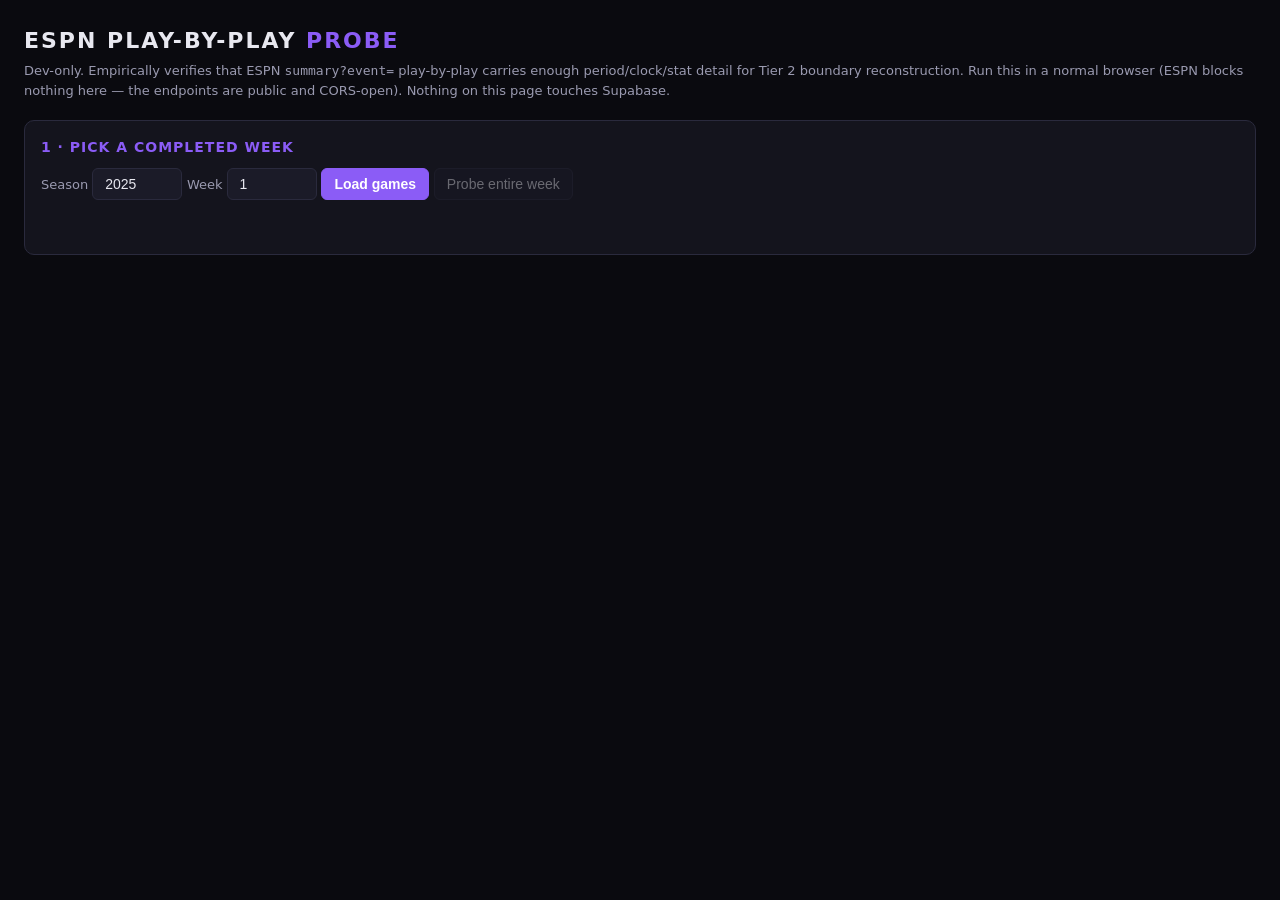
==== probe.html @ 31b70bb5 "ESPN play-by-play probe: verify Tier 2 boundary reconstruction feasibility - pbp.js: reconstruction " ====
<!DOCTYPE html>
<html lang="en">
<head>
<meta charset="utf-8">
<meta name="viewport" content="width=device-width, initial-scale=1">
<title>GGM — ESPN Play-by-Play Probe (dev only)</title>
<style>
  :root {
    --bg: #0a0a0f; --panel: #14141d; --panel2: #1b1b28; --line: #2a2a3d;
    --text: #e8e8f0; --dim: #9a9ab0; --accent: #8b5cf6; --good: #22c55e;
    --warn: #f59e0b; --bad: #ef4444; --mono: ui-monospace, 'Cascadia Code', Menlo, monospace;
  }
  * { box-sizing: border-box; margin: 0; }
  body { background: var(--bg); color: var(--text); font: 15px/1.5 system-ui, sans-serif; padding: 24px; }
  h1 { font-size: 22px; letter-spacing: 2px; }
  h1 span { color: var(--accent); }
  .sub { color: var(--dim); margin: 4px 0 20px; font-size: 13px; }
  .card { background: var(--panel); border: 1px solid var(--line); border-radius: 10px; padding: 16px; margin-bottom: 16px; }
  .card h2 { font-size: 14px; text-transform: uppercase; letter-spacing: 1px; color: var(--accent); margin-bottom: 10px; }
  label { color: var(--dim); font-size: 13px; margin-right: 4px; }
  input, button, select { background: var(--panel2); color: var(--text); border: 1px solid var(--line); border-radius: 6px; padding: 7px 12px; font-size: 14px; }
  input { width: 90px; }
  button { cursor: pointer; }
  button:hover { border-color: var(--accent); }
  button.primary { background: var(--accent); border-color: var(--accent); color: #fff; font-weight: 600; }
  button:disabled { opacity: .4; cursor: default; }
  .games { display: flex; flex-wrap: wrap; gap: 8px; }
  .games button { font-size: 13px; }
  table { border-collapse: collapse; width: 100%; font-size: 13px; margin-top: 8px; }
  th, td { text-align: left; padding: 5px 10px; border-bottom: 1px solid var(--line); white-space: nowrap; }
  th { color: var(--dim); font-weight: 600; font-size: 11px; text-transform: uppercase; letter-spacing: .5px; }
  td.num, th.num { text-align: right; font-family: var(--mono); }
  .scroll { overflow-x: auto; }
  .ok { color: var(--good); font-weight: 600; }
  .warn { color: var(--warn); font-weight: 600; }
  .bad { color: var(--bad); font-weight: 600; }
  .verdict { border-radius: 10px; padding: 14px 18px; font-size: 16px; font-weight: 700; margin-bottom: 16px; }
  .verdict.pass { background: rgba(34,197,94,.12); border: 1px solid var(--good); color: var(--good); }
  .verdict.fail { background: rgba(239,68,68,.12); border: 1px solid var(--bad); color: var(--bad); }
  .verdict small { display: block; font-weight: 400; font-size: 13px; color: var(--text); margin-top: 4px; }
  .kv { display: flex; flex-wrap: wrap; gap: 6px 26px; font-size: 13px; }
  .kv b { font-family: var(--mono); font-weight: 600; }
  .kv span { color: var(--dim); }
  .sample { font-family: var(--mono); font-size: 12px; color: var(--dim); margin-top: 8px; word-break: break-word; white-space: normal; }
  #status { color: var(--dim); font-size: 13px; margin-top: 8px; min-height: 18px; }
  .muted { color: var(--dim); }
</style>
</head>
<body>
<h1>ESPN PLAY-BY-PLAY <span>PROBE</span></h1>
<p class="sub">Dev-only. Empirically verifies that ESPN <code>summary?event=</code> play-by-play carries enough
period/clock/stat detail for Tier&nbsp;2 boundary reconstruction. Run this in a normal browser
(ESPN blocks nothing here — the endpoints are public and CORS-open). Nothing on this page touches Supabase.</p>

<div class="card">
  <h2>1 · Pick a completed week</h2>
  <label>Season</label><input id="year" type="number" value="2025">
  <label>Week</label><input id="week" type="number" value="1" min="1" max="18">
  <button class="primary" onclick="loadWeek()">Load games</button>
  <button id="btn-week" onclick="probeWeek()" disabled>Probe entire week</button>
  <div id="status"></div>
  <div class="games" id="games" style="margin-top:12px"></div>
</div>

<div id="report"></div>

<script src="pbp.js"></script>
<script>
'use strict';
const API = 'https://site.api.espn.com/apis/site/v2/sports/football/nfl';
const $ = (id) => document.getElementById(id);
const esc = (s) => String(s ?? '').replace(/[&<>"]/g, (c) => ({'&':'&amp;','<':'&lt;','>':'&gt;','"':'&quot;'}[c]));
let weekEvents = [];

// Standard scoring — mirrors DEFAULT_SCORING in app.js (full PPR).
function fantasyPts(st) {
  return Math.round((
    (st.passYds || 0) / 25 + (st.passTD || 0) * 4 - (st.passInt || 0) * 2
    + (st.rushYds || 0) / 10 + (st.rushTD || 0) * 6
    + (st.rec || 0) + (st.recYds || 0) / 10 + (st.recTD || 0) * 6
    - (st.fumLost || 0) * 2
    + (st.fgMade || 0) * 3 + (st.fgBonus || 0) + (st.xpMade || 0)) * 100) / 100;
}

async function fetchJson(url) {
  const r = await fetch(url);
  if (!r.ok) throw new Error(`HTTP ${r.status} on ${url}`);
  return r.json();
}

async function loadWeek() {
  $('status').textContent = 'Fetching scoreboard…';
  $('games').innerHTML = '';
  $('report').innerHTML = '';
  try {
    const y = $('year').value, w = $('week').value;
    const sb = await fetchJson(`${API}/scoreboard?dates=${y}&seasontype=2&week=${w}`);
    weekEvents = (sb.events || []).map((ev) => {
      const comp = ev.competitions?.[0] || {};
      const home = comp.competitors?.find((c) => c.homeAway === 'home');
      const away = comp.competitors?.find((c) => c.homeAway === 'away');
      return {
        id: ev.id,
        name: `${away?.team?.abbreviation} @ ${home?.team?.abbreviation}`,
        final: ev.status?.type?.state === 'post',
        homeAbbr: home?.team?.abbreviation, awayAbbr: away?.team?.abbreviation,
      };
    });
    const finals = weekEvents.filter((e) => e.final);
    $('status').textContent = `${weekEvents.length} games, ${finals.length} final. Pick one, or probe the whole week.`;
    $('btn-week').disabled = finals.length === 0;
    $('games').innerHTML = weekEvents.map((e) =>
      `<button onclick="probeGame('${e.id}')" ${e.final ? '' : 'disabled title="not final"'}>${esc(e.name)}</button>`
    ).join('');
  } catch (err) {
    $('status').innerHTML = `<span class="bad">Failed: ${esc(err.message)}</span>`;
  }
}

// ---- box-score truth: same categories parseSummary() reads ----
function boxLines(summary) {
  const lines = {}; // id -> {name, team, st}
  const teamKicker = {};
  const num = (v) => { const n = parseFloat(v); return Number.isFinite(n) ? n : 0; };
  for (const tb of summary.boxscore?.players || []) {
    const abbr = tb.team?.abbreviation;
    for (const cat of tb.statistics || []) {
      const idx = {};
      (cat.labels || []).forEach((l, i) => { idx[l] = i; });
      for (const a of cat.athletes || []) {
        if (!a.athlete) continue;
        const id = String(a.athlete.id);
        const s = a.stats || [];
        const get = (l) => num(s[idx[l]]);
        const line = (lines[id] ||= { name: a.athlete.displayName, team: abbr, st: PBP.zero() });
        switch (cat.name) {
          case 'passing': {
            const [c, at] = (s[idx['C/ATT']] || '0/0').split('/').map(Number);
            Object.assign(line.st, { passComp: c || 0, passAtt: at || 0, passYds: get('YDS'), passTD: get('TD'), passInt: get('INT') });
            break;
          }
          case 'rushing': Object.assign(line.st, { rushAtt: get('CAR'), rushYds: get('YDS'), rushTD: get('TD') }); break;
          case 'receiving': Object.assign(line.st, { rec: get('REC'), recYds: get('YDS'), recTD: get('TD') }); break;
          case 'fumbles': line.st.fumLost = get('LOST'); break;
          case 'kicking': {
            const [fm, fa] = (s[idx['FG']] || '0/0').split('/').map(Number);
            const [xm, xa] = (s[idx['XP']] || '0/0').split('/').map(Number);
            Object.assign(line.st, { fgMade: fm || 0, fgAtt: fa || 0, xpMade: xm || 0, xpAtt: xa || 0 });
            if ((fa || xa) && !teamKicker[abbr]) teamKicker[abbr] = id;
            break;
          }
        }
      }
    }
  }
  // FG distance bonuses from scoringPlays (standard units: +1 per 40–49, +2 per 50+)
  for (const sp of summary.scoringPlays || []) {
    const text = sp.text || '';
    if (!/field goal/i.test(text)) continue;
    const m = text.match(/(\d+)\s*[Yy]a?r?d/);
    const yds = m ? parseInt(m[1], 10) : 0;
    const kid = teamKicker[sp.team?.abbreviation];
    if (kid && lines[kid] && yds >= 40) lines[kid].st.fgBonus += yds >= 50 ? 2 : 1;
  }
  return lines;
}

// ---- linescore validation: scoring-play clocks vs official quarter scores ----
function linescoreCheck(summary) {
  const comp = summary.header?.competitions?.[0];
  if (!comp) return null;
  const home = comp.competitors?.find((c) => c.homeAway === 'home');
  const away = comp.competitors?.find((c) => c.homeAway === 'away');
  if (!home?.linescores?.length) return null;
  const cum = (ls, q) => ls.slice(0, q).reduce((a, x) => a + (Number(x.displayValue ?? x.value) || 0), 0);
  const sps = (summary.scoringPlays || [])
    .map((sp) => ({ el: PBP.playElapsedSec(sp), home: sp.homeScore, away: sp.awayScore }))
    .filter((x) => x.el != null)
    .sort((a, b) => a.el - b.el);
  const rows = [];
  let allOk = true;
  const qs = Math.max(home.linescores.length, 4);
  for (let q = 1; q <= qs; q++) {
    const boundary = q <= 4 ? q * 900 : 3600 + (q - 4) * 600;
    let h = 0, a = 0;
    for (const sp of sps) if (sp.el <= boundary) { h = sp.home; a = sp.away; }
    const oh = cum(home.linescores, q), oa = cum(away.linescores, q);
    const ok = h === oh && a === oa;
    allOk = allOk && ok;
    rows.push({ q, recon: `${a}–${h}`, official: `${oa}–${oh}`, ok });
  }
  return { rows, allOk, clockedSp: sps.length, totalSp: (summary.scoringPlays || []).length };
}

// ---- full analysis of one game ----
function analyzeGame(summary, evMeta) {
  const diag = PBP.diagnostics(summary);
  const box = boxLines(summary);
  const reconFull = PBP.reconstructAt(summary, 99);
  const players = Object.keys(box).map((id) => {
    const bp = fantasyPts(box[id].st);
    const rp = fantasyPts(reconFull[id] || PBP.zero());
    return { id, name: box[id].name, team: box[id].team, boxPts: bp, reconPts: rp, drift: Math.abs(rp - bp) };
  }).filter((p) => p.boxPts !== 0 || p.reconPts !== 0)
    .sort((a, b) => b.boxPts - a.boxPts);
  const drifts = players.map((p) => p.drift).sort((a, b) => a - b);
  const median = drifts.length ? drifts[Math.floor(drifts.length / 2)] : 0;
  const max = drifts.length ? drifts[drifts.length - 1] : 0;
  // aggregate category totals (diagnoses parser gaps)
  const totals = { box: PBP.zero(), recon: PBP.zero() };
  for (const id of Object.keys(box)) {
    for (const k of Object.keys(totals.box)) {
      totals.box[k] += box[id].st[k] || 0;
      totals.recon[k] += (reconFull[id] || {})[k] || 0;
    }
  }
  const ls = linescoreCheck(summary);
  // boundary demo for top players
  const B = [0.25, 5 / 12, 0.5, 0.75, 1.0];
  const cuts = B.map((b) => PBP.reconstructAt(summary, b));
  const demo = players.slice(0, 6).map((p) => ({
    name: p.name,
    at: B.map((b, i) => fantasyPts(cuts[i][p.id] || PBP.zero())),
    full: p.reconPts,
  }));
  const pass = diag.clockedPct >= 98 && median <= 1.5 && (!ls || ls.allOk);
  return { diag, players, median, max, totals, ls, demo, pass, evMeta };
}

async function probeGame(eventId) {
  const ev = weekEvents.find((e) => e.id === eventId);
  $('status').textContent = `Fetching summary for ${ev?.name}…`;
  try {
    const summary = await fetchJson(`${API}/summary?event=${eventId}`);
    const a = analyzeGame(summary, ev);
    $('status').textContent = '';
    $('report').innerHTML = renderGameReport(a);
  } catch (err) {
    $('status').innerHTML = `<span class="bad">Failed: ${esc(err.message)}</span>`;
  }
}

function renderGameReport(a) {
  const d = a.diag;
  const cls = (ok) => ok ? 'ok' : 'bad';
  const sample = d.samplePlay
    ? `Q${d.samplePlay.period?.number} ${d.samplePlay.clock?.displayValue} — ${esc(d.samplePlay.text)}` : '(none)';
  const catRows = ['passYds', 'passTD', 'passInt', 'rushYds', 'rushTD', 'rec', 'recYds', 'recTD', 'fumLost', 'fgMade', 'fgBonus', 'xpMade']
    .map((k) => {
      const b = a.totals.box[k], r = a.totals.recon[k];
      return `<tr><td>${k}</td><td class="num">${b}</td><td class="num">${r}</td>
        <td class="num ${cls(Math.abs(b - r) <= Math.max(2, b * 0.03))}">${r - b >= 0 ? '+' : ''}${Math.round((r - b) * 10) / 10}</td></tr>`;
    }).join('');
  const playerRows = a.players.slice(0, 16).map((p) =>
    `<tr><td>${esc(p.name)}</td><td class="muted">${esc(p.team)}</td>
     <td class="num">${p.boxPts.toFixed(1)}</td><td class="num">${p.reconPts.toFixed(1)}</td>
     <td class="num ${p.drift <= 1.5 ? 'ok' : p.drift <= 3 ? 'warn' : 'bad'}">${p.drift.toFixed(1)}</td></tr>`).join('');
  const demoRows = a.demo.map((p) =>
    `<tr><td>${esc(p.name)}</td>${p.at.map((v) => `<td class="num">${v.toFixed(1)}</td>`).join('')}
     <td class="num">${p.full.toFixed(1)}</td></tr>`).join('');
  const lsBlock = a.ls ? `
    <div class="card"><h2>Clock sanity — scoring plays vs official linescores</h2>
      <div class="kv"><div><span>scoring plays with clock</span> <b>${a.ls.clockedSp}/${a.ls.totalSp}</b></div>
      <div><span>quarters match</span> <b class="${cls(a.ls.allOk)}">${a.ls.allOk ? 'ALL MATCH' : 'MISMATCH'}</b></div></div>
      <table><tr><th>End of</th><th>Reconstructed (A–H)</th><th>Official (A–H)</th><th></th></tr>
      ${a.ls.rows.map((r) => `<tr><td>Q${r.q}</td><td class="num">${r.recon}</td><td class="num">${r.official}</td>
        <td class="${cls(r.ok)}">${r.ok ? '✓' : '✗'}</td></tr>`).join('')}</table></div>` : '';
  return `
  <div class="verdict ${a.pass ? 'pass' : 'fail'}">${a.pass ? 'PASS' : 'FAIL'} — ${esc(a.evMeta?.name || '')}
    <small>clocked plays ${d.clockedPct}% (need ≥98) · median player drift ${a.median.toFixed(1)} pts (need ≤1.5) · max drift ${a.max.toFixed(1)} pts${a.ls ? ` · linescores ${a.ls.allOk ? 'match' : 'MISMATCH'}` : ''}</small>
  </div>
  <div class="card"><h2>Play-by-play diagnostics</h2>
    <div class="kv">
      <div><span>total plays</span> <b>${d.totalPlays}</b></div>
      <div><span>with period+clock</span> <b class="${cls(d.clockedPct >= 98)}">${d.clockedPlays} (${d.clockedPct}%)</b></div>
      <div><span>periods seen</span> <b>${d.periods.join(', ')}</b></div>
    </div>
    <div class="sample">sample: ${sample}</div>
  </div>
  ${lsBlock}
  <div class="card"><h2>Reconstructed full game vs official box score (standard scoring)</h2>
    <div class="scroll"><table>
      <tr><th>Player</th><th>Team</th><th class="num">Box pts</th><th class="num">Recon pts</th><th class="num">Drift</th></tr>
      ${playerRows}</table></div>
  </div>
  <div class="card"><h2>Category totals (whole game, both teams)</h2>
    <div class="scroll"><table><tr><th>Stat</th><th class="num">Box</th><th class="num">Recon</th><th class="num">Δ</th></tr>${catRows}</table></div>
  </div>
  <div class="card"><h2>Boundary demo — cumulative reconstructed points</h2>
    <p class="muted" style="font-size:13px">This is the Tier-2 operation the boundary model needs: points from plays snapped before X% of the scheduled 60 minutes. 41.7% = Thursday halftime example.</p>
    <div class="scroll"><table>
      <tr><th>Player</th><th class="num">25%</th><th class="num">41.7%</th><th class="num">50%</th><th class="num">75%</th><th class="num">100%</th><th class="num">Full (+OT)</th></tr>
      ${demoRows}</table></div>
  </div>`;
}

// ---- probe every final game in the loaded week ----
async function probeWeek() {
  const finals = weekEvents.filter((e) => e.final);
  $('btn-week').disabled = true;
  $('report').innerHTML = '';
  const results = [];
  const allDrifts = [];
  for (let i = 0; i < finals.length; i++) {
    $('status').textContent = `Probing ${finals[i].name} (${i + 1}/${finals.length})…`;
    try {
      const summary = await fetchJson(`${API}/summary?event=${finals[i].id}`);
      const a = analyzeGame(summary, finals[i]);
      results.push(a);
      allDrifts.push(...a.players.map((p) => p.drift));
    } catch (err) {
      results.push({ evMeta: finals[i], error: err.message });
    }
    await new Promise((res) => setTimeout(res, 350)); // be polite to ESPN
  }
  $('btn-week').disabled = false;
  $('status').textContent = '';
  allDrifts.sort((a, b) => a - b);
  const median = allDrifts.length ? allDrifts[Math.floor(allDrifts.length / 2)] : 0;
  const p90 = allDrifts.length ? allDrifts[Math.floor(allDrifts.length * 0.9)] : 0;
  const max = allDrifts.length ? allDrifts[allDrifts.length - 1] : 0;
  const errored = results.filter((r) => r.error);
  const passed = results.filter((r) => !r.error && r.pass);
  const overall = !errored.length && passed.length === results.length && median <= 1.5;
  const rows = results.map((r) => r.error
    ? `<tr><td>${esc(r.evMeta.name)}</td><td colspan="4" class="bad">${esc(r.error)}</td></tr>`
    : `<tr><td>${esc(r.evMeta.name)}</td><td class="num">${r.diag.clockedPct}%</td>
       <td class="num">${r.median.toFixed(1)}</td><td class="num">${r.max.toFixed(1)}</td>
       <td class="${r.pass ? 'ok' : 'bad'}">${r.pass ? 'PASS' : 'FAIL'}</td></tr>`).join('');
  $('report').innerHTML = `
    <div class="verdict ${overall ? 'pass' : 'fail'}">${overall ? 'WEEK PASS' : 'WEEK FAIL'} — ${passed.length}/${results.length} games pass
      <small>${allDrifts.length} scored player-lines · median drift ${median.toFixed(1)} pts · p90 ${p90.toFixed(1)} pts · max ${max.toFixed(1)} pts${errored.length ? ` · ${errored.length} fetch errors` : ''}</small>
    </div>
    <div class="card"><h2>Per-game results (click a game above for its full report)</h2>
      <div class="scroll"><table>
        <tr><th>Game</th><th class="num">Clocked</th><th class="num">Median drift</th><th class="num">Max drift</th><th>Verdict</th></tr>
        ${rows}</table></div>
    </div>`;
}
</script>
</body>
</html>
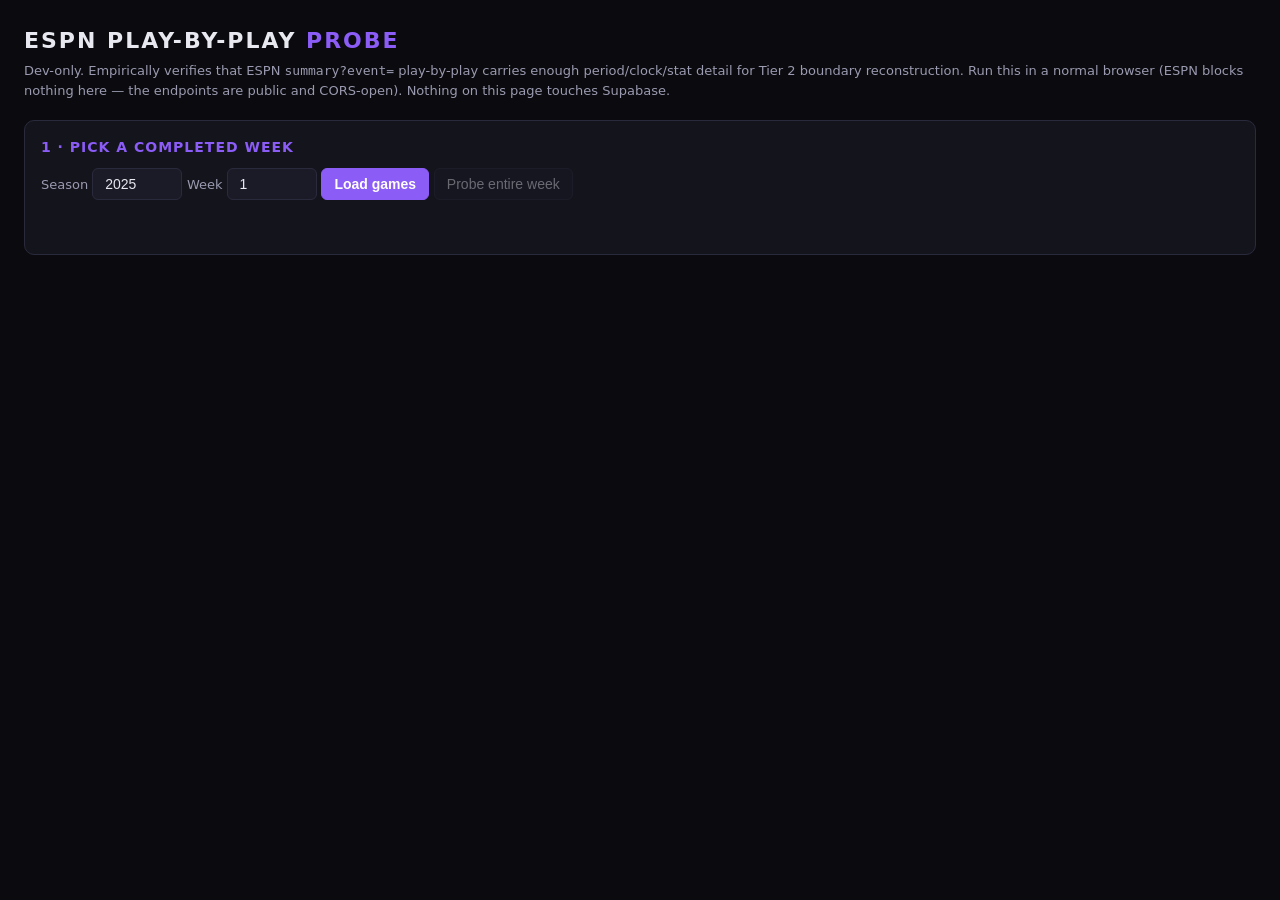
==== commit 8857bcae: "Fix week-2 reconstruction failures: offense-restricted matching + kick tails Week-2 probe (13 strict" ====
--- a/probe.html
+++ b/probe.html
@@ -192,6 +192,114 @@
   return { rows, allOk, clockedSp: sps.length, totalSp: (summary.scoringPlays || []).length };
 }
 
+// ---- deep diagnosis: where do the errors come from? ----
+// fantasy-point weight of one unit of each stat (standard scoring)
+const STAT_W = { passYds: .04, passTD: 4, passInt: 2, rushYds: .1, rushTD: 6,
+  rec: 1, recYds: .1, recTD: 6, fumLost: 2, fgMade: 3, fgBonus: 1, xpMade: 1 };
+const nonzero = (st) => { const o = {}; for (const k in st) if (st[k]) o[k] = st[k]; return o; };
+
+// ---- STRICT settlement-grade criterion (player-level, worst case) ----
+// (a) discrete scoring events must be EXACT — one missed TD is 6 points;
+// (b) total yardage drift <= 2.0 fantasy pts per player;
+// (c) no credit to a player absent from the official box score.
+const DISCRETE = ['passTD', 'rushTD', 'recTD', 'passInt', 'rec', 'fumLost', 'fgMade', 'fgBonus', 'xpMade'];
+function strictIssues(b, r, inBox) {
+  const issues = [];
+  for (const k of DISCRETE) {
+    if ((b[k] || 0) !== (r[k] || 0)) issues.push(`${k} box ${b[k] || 0} vs recon ${r[k] || 0}`);
+  }
+  const yd = Math.abs((r.passYds || 0) - (b.passYds || 0)) / 25
+    + Math.abs((r.rushYds || 0) - (b.rushYds || 0)) / 10
+    + Math.abs((r.recYds || 0) - (b.recYds || 0)) / 10;
+  if (yd > 2) issues.push(`yardage drift ${yd.toFixed(1)} pts (cap 2.0)`);
+  if (!inBox && fantasyPts(r) > 0.5) issues.push('credited but NOT in official box score');
+  return issues;
+}
+
+function deepDiagnose(summary, box, reconFull) {
+  const traces = PBP.tracePlays(summary);
+  const entries = PBP.buildMatcher(summary);
+  const byId = {};
+  entries.forEach((e) => { byId[e.id] = e; });
+  const branchCounts = {};
+  for (const t of traces) branchCounts[t.branch] = (branchCounts[t.branch] || 0) + 1;
+  // plays the parser did NOT fully credit but which mention a known athlete —
+  // the prime suspects for missed production
+  const SUSPECT = ['other', 'pass-no-passer', 'pass-no-yds', 'pass-no-receiver',
+    'rush-no-rusher', 'rush-no-yds', 'fg-nokicker', 'xp-nokicker', 'kick'];
+  const suspicious = traces.filter((t) => SUSPECT.includes(t.branch)
+    && entries.some((e) => e.patterns.some((p) => t.key.includes(p))));
+  const ids = new Set([...Object.keys(box), ...Object.keys(reconFull)]);
+  const outliers = [];
+  const catErrAll = {}; // fantasy error points attributable to each stat, all players
+  for (const id of ids) {
+    const b = box[id] ? box[id].st : PBP.zero();
+    const r = reconFull[id] || PBP.zero();
+    for (const k of Object.keys(STAT_W)) {
+      catErrAll[k] = (catErrAll[k] || 0) + Math.abs((r[k] || 0) - (b[k] || 0)) * STAT_W[k];
+    }
+    const drift = Math.abs(fantasyPts(r) - fantasyPts(b));
+    const issues = strictIssues(b, r, !!box[id]);
+    if (drift < 3 && !issues.length) continue;
+    const cats = [];
+    for (const k of Object.keys(STAT_W)) {
+      const d = (r[k] || 0) - (b[k] || 0);
+      if (d) cats.push({ k, box: b[k] || 0, recon: r[k] || 0, errPts: Math.round(Math.abs(d) * STAT_W[k] * 10) / 10 });
+    }
+    cats.sort((x, y) => y.errPts - x.errPts);
+    const pats = (byId[id] || {}).patterns || [];
+    const plays = traces
+      .filter((t) => t.credits[id] || pats.some((p) => t.key.includes(p)))
+      .map((t) => ({
+        clock: `Q${t.play.period?.number} ${t.play.clock?.displayValue}`,
+        branch: t.branch,
+        credited: t.credits[id] ? nonzero(t.credits[id]) : null,
+        creditedTo: !t.credits[id] && Object.keys(t.credits).length
+          ? Object.keys(t.credits).map((x) => (byId[x] || {}).name || x).join(', ') : null,
+        text: String(t.play.text || '').slice(0, 260),
+      }));
+    outliers.push({
+      id, name: (box[id] || byId[id] || { name: id }).name, team: (box[id] || {}).team || '?',
+      boxPts: fantasyPts(b), reconPts: fantasyPts(r), drift, cats, plays, issues,
+      boxOnly: !box[id] ? 'NOT IN BOX SCORE (misattributed credit?)' : null,
+    });
+  }
+  outliers.sort((x, y) => y.drift - x.drift);
+  for (const k of Object.keys(catErrAll)) catErrAll[k] = Math.round(catErrAll[k] * 10) / 10;
+  const strictFails = outliers.filter((o) => o.issues.length).length;
+  return { branchCounts, suspicious, outliers, catErrAll, strictFails };
+}
+
+// ---- compact diagnostic JSON for reporting back ----
+function compactOutlier(o) {
+  const unc = o.plays.filter((p) => !p.credited);
+  const cred = o.plays.filter((p) => p.credited);
+  const over = o.reconPts > o.boxPts; // over-credit: the credited plays are the evidence
+  return {
+    player: `${o.name} (${o.team})`, box: o.boxPts, recon: o.reconPts,
+    drift: Math.round(o.drift * 10) / 10,
+    strictIssues: o.issues,
+    ...(o.boxOnly ? { note: o.boxOnly } : {}),
+    cats: o.cats.map((c) => `${c.k}: box ${c.box} vs recon ${c.recon} (${c.errPts} err pts)`),
+    uncreditedMentions: unc.slice(0, 12).map((p) =>
+      `[${p.clock}|${p.branch}${p.creditedTo ? '|→' + p.creditedTo : ''}] ${p.text}`),
+    creditedPlays: cred.slice(0, over ? 12 : 4).map((p) =>
+      `[${p.clock}|${p.branch}|${JSON.stringify(p.credited)}] ${p.text}`),
+  };
+}
+function gameDiagJson(a) {
+  return JSON.stringify({
+    game: a.evMeta?.name, clockedPct: a.diag.clockedPct,
+    medianDrift: a.median, maxDrift: a.max,
+    linescoresMatch: a.ls ? a.ls.allOk : null,
+    branchCounts: a.deep.branchCounts,
+    errorPtsByCategory: a.deep.catErrAll,
+    outliers: a.deep.outliers.slice(0, 12).map(compactOutlier),
+    suspiciousUncredited: a.deep.suspicious.slice(0, 15).map((t) =>
+      `[Q${t.play.period?.number} ${t.play.clock?.displayValue}|${t.branch}] ${String(t.play.text || '').slice(0, 260)}`),
+  }, null, 1);
+}
+
 // ---- full analysis of one game ----
 function analyzeGame(summary, evMeta) {
   const diag = PBP.diagnostics(summary);
@@ -223,8 +331,12 @@
     at: B.map((b, i) => fantasyPts(cuts[i][p.id] || PBP.zero())),
     full: p.reconPts,
   }));
-  const pass = diag.clockedPct >= 98 && median <= 1.5 && (!ls || ls.allOk);
-  return { diag, players, median, max, totals, ls, demo, pass, evMeta };
+  const deep = deepDiagnose(summary, box, reconFull);
+  // STRICT settlement-grade verdict: full clock coverage, clocks proven
+  // against linescores, and ZERO player-lines violating the strict
+  // criterion (exact discrete events, <=2 pts yardage drift, no phantoms)
+  const pass = diag.clockedPct >= 98 && (!ls || ls.allOk) && deep.strictFails === 0;
+  return { diag, players, median, max, totals, ls, demo, deep, pass, evMeta };
 }
 
 async function probeGame(eventId) {
@@ -265,9 +377,46 @@
       <table><tr><th>End of</th><th>Reconstructed (A–H)</th><th>Official (A–H)</th><th></th></tr>
       ${a.ls.rows.map((r) => `<tr><td>Q${r.q}</td><td class="num">${r.recon}</td><td class="num">${r.official}</td>
         <td class="${cls(r.ok)}">${r.ok ? '✓' : '✗'}</td></tr>`).join('')}</table></div>` : '';
+  const outlierRows = a.deep.outliers.map((o) => {
+    const catLines = o.cats.map((c) =>
+      `<tr><td>${c.k}</td><td class="num">${c.box}</td><td class="num">${c.recon}</td><td class="num bad">${c.errPts}</td></tr>`).join('');
+    const playRows = o.plays.map((p) => `
+      <tr${!p.credited && !p.creditedTo ? ' style="background:rgba(239,68,68,.08)"' : ''}>
+        <td>${esc(p.clock)}</td><td>${esc(p.branch)}</td>
+        <td class="num">${p.credited ? esc(JSON.stringify(p.credited)) : p.creditedTo ? `<span class="warn">→ ${esc(p.creditedTo)}</span>` : '<span class="bad">nothing</span>'}</td>
+        <td style="white-space:normal;font-family:var(--mono);font-size:11px">${esc(p.text)}</td></tr>`).join('');
+    return `<details style="margin-bottom:10px"><summary style="cursor:pointer">
+        <b>${esc(o.name)}</b> <span class="muted">${esc(o.team)}</span> — box ${o.boxPts.toFixed(1)} / recon ${o.reconPts.toFixed(1)}
+        · <span class="bad">drift ${o.drift.toFixed(1)}</span>${o.issues.length ? ` · <span class="bad">STRICT FAIL: ${esc(o.issues.join('; '))}</span>` : ' · <span class="ok">strict ok</span>'}${o.boxOnly ? ` · <span class="warn">${o.boxOnly}</span>` : ''}</summary>
+      <div style="padding:8px 0 0 16px">
+        <table style="max-width:420px"><tr><th>Stat</th><th class="num">Box</th><th class="num">Recon</th><th class="num">Err pts</th></tr>${catLines}</table>
+        <div style="max-height:340px;overflow:auto;margin-top:8px"><table>
+          <tr><th>Clock</th><th>Branch</th><th>Credited (this player)</th><th>Play text</th></tr>${playRows}</table></div>
+      </div></details>`;
+  }).join('') || '<p class="ok">No player fails the strict criterion or drifts ≥ 3 pts in this game.</p>';
+  const branchRows = Object.entries(a.deep.branchCounts).sort((x, y) => y[1] - x[1])
+    .map(([b, n]) => `<tr><td>${esc(b)}</td><td class="num">${n}</td></tr>`).join('');
+  const suspRows = a.deep.suspicious.slice(0, 20).map((t) =>
+    `<tr><td>${esc(`Q${t.play.period?.number} ${t.play.clock?.displayValue}`)}</td><td>${esc(t.branch)}</td>
+     <td style="white-space:normal;font-family:var(--mono);font-size:11px">${esc(String(t.play.text || '').slice(0, 260))}</td></tr>`).join('');
+  const diagJson = gameDiagJson(a);
   return `
   <div class="verdict ${a.pass ? 'pass' : 'fail'}">${a.pass ? 'PASS' : 'FAIL'} — ${esc(a.evMeta?.name || '')}
-    <small>clocked plays ${d.clockedPct}% (need ≥98) · median player drift ${a.median.toFixed(1)} pts (need ≤1.5) · max drift ${a.max.toFixed(1)} pts${a.ls ? ` · linescores ${a.ls.allOk ? 'match' : 'MISMATCH'}` : ''}</small>
+    <small><b>strict player-level failures: ${a.deep.strictFails} (need 0)</b> — exact TDs/INTs/receptions/fumbles/kicks, ≤2 pts yardage drift, no phantom credits · clocked plays ${d.clockedPct}% (need ≥98) · median drift ${a.median.toFixed(1)} · max drift ${a.max.toFixed(1)}${a.ls ? ` · linescores ${a.ls.allOk ? 'match' : 'MISMATCH'}` : ''}</small>
+  </div>
+  <div class="card"><h2>Error forensics — strict failures and players off by ≥ 3 pts (click to expand)</h2>
+    ${outlierRows}
+  </div>
+  <div class="card"><h2>Parser branch histogram &amp; uncredited plays mentioning known players</h2>
+    <div style="display:flex;gap:24px;flex-wrap:wrap">
+      <table style="max-width:260px;align-self:flex-start"><tr><th>Branch</th><th class="num">Plays</th></tr>${branchRows}</table>
+      <div style="flex:1;min-width:320px"><p class="muted" style="font-size:12px">${a.deep.suspicious.length} suspicious play(s); first 20 shown:</p>
+        <div style="max-height:340px;overflow:auto"><table><tr><th>Clock</th><th>Branch</th><th>Play text</th></tr>${suspRows || '<tr><td colspan=3 class="ok">none</td></tr>'}</table></div></div>
+    </div>
+  </div>
+  <div class="card"><h2>Diagnostic report (copy &amp; paste back to Claude)</h2>
+    <button onclick="navigator.clipboard.writeText(document.getElementById('diag-json').value).then(()=>this.textContent='Copied ✓')">Copy to clipboard</button>
+    <textarea id="diag-json" readonly style="width:100%;height:140px;margin-top:8px;background:var(--panel2);color:var(--dim);border:1px solid var(--line);border-radius:6px;font-family:var(--mono);font-size:11px">${esc(diagJson)}</textarea>
   </div>
   <div class="card"><h2>Play-by-play diagnostics</h2>
     <div class="kv">
@@ -321,20 +470,67 @@
   const max = allDrifts.length ? allDrifts[allDrifts.length - 1] : 0;
   const errored = results.filter((r) => r.error);
   const passed = results.filter((r) => !r.error && r.pass);
-  const overall = !errored.length && passed.length === results.length && median <= 1.5;
+  const overall = !errored.length && passed.length === results.length;
+  const totalStrictFails = results.reduce((n, r) => n + (r.error ? 0 : r.deep.strictFails), 0);
+  // week-wide forensic aggregation
+  const weekOutliers = [];
+  const weekCatErr = {};
+  const weekBranches = {};
+  const weekSusp = [];
+  for (const r of results) {
+    if (r.error) continue;
+    for (const o of r.deep.outliers) weekOutliers.push({ ...o, game: r.evMeta.name });
+    for (const [k, v] of Object.entries(r.deep.catErrAll)) weekCatErr[k] = Math.round(((weekCatErr[k] || 0) + v) * 10) / 10;
+    for (const [b, n] of Object.entries(r.deep.branchCounts)) weekBranches[b] = (weekBranches[b] || 0) + n;
+    for (const t of r.deep.suspicious) weekSusp.push({ game: r.evMeta.name, t });
+  }
+  weekOutliers.sort((x, y) => y.drift - x.drift);
   const rows = results.map((r) => r.error
-    ? `<tr><td>${esc(r.evMeta.name)}</td><td colspan="4" class="bad">${esc(r.error)}</td></tr>`
+    ? `<tr><td>${esc(r.evMeta.name)}</td><td colspan="5" class="bad">${esc(r.error)}</td></tr>`
     : `<tr><td>${esc(r.evMeta.name)}</td><td class="num">${r.diag.clockedPct}%</td>
        <td class="num">${r.median.toFixed(1)}</td><td class="num">${r.max.toFixed(1)}</td>
+       <td class="num ${r.deep.strictFails ? 'bad' : 'ok'}">${r.deep.strictFails}</td>
        <td class="${r.pass ? 'ok' : 'bad'}">${r.pass ? 'PASS' : 'FAIL'}</td></tr>`).join('');
+  const catRows = Object.entries(weekCatErr).sort((x, y) => y[1] - x[1])
+    .map(([k, v]) => `<tr><td>${k}</td><td class="num ${v > 20 ? 'bad' : v > 5 ? 'warn' : ''}">${v.toFixed(1)}</td></tr>`).join('');
+  const outRows = weekOutliers.slice(0, 30).map((o) =>
+    `<tr><td>${esc(o.name)}</td><td class="muted">${esc(o.game)}</td>
+     <td class="num">${o.boxPts.toFixed(1)}</td><td class="num">${o.reconPts.toFixed(1)}</td>
+     <td class="num bad">${o.drift.toFixed(1)}</td>
+     <td style="white-space:normal;font-size:12px">${esc(o.cats.slice(0, 3).map((c) => `${c.k} ${c.box}→${c.recon}`).join(' · '))}</td></tr>`).join('');
+  const weekJson = JSON.stringify({
+    summary: { games: results.length, passed: passed.length, playerLines: allDrifts.length,
+      strictPlayerFailures: totalStrictFails,
+      medianDrift: median, p90Drift: p90, maxDrift: max, outlierLines3plus: weekOutliers.length },
+    perGame: results.map((r) => r.error ? { game: r.evMeta.name, error: r.error }
+      : { game: r.evMeta.name, clockedPct: r.diag.clockedPct, median: r.median, max: r.max,
+          strictFails: r.deep.strictFails, linescoresMatch: r.ls ? r.ls.allOk : null, pass: r.pass }),
+    errorPtsByCategory: weekCatErr,
+    branchCounts: weekBranches,
+    outliers: weekOutliers.slice(0, 25).map(compactOutlier),
+    suspiciousUncredited: weekSusp.slice(0, 25).map((s) =>
+      `[${s.game}|Q${s.t.play.period?.number} ${s.t.play.clock?.displayValue}|${s.t.branch}] ${String(s.t.play.text || '').slice(0, 260)}`),
+  }, null, 1);
   $('report').innerHTML = `
     <div class="verdict ${overall ? 'pass' : 'fail'}">${overall ? 'WEEK PASS' : 'WEEK FAIL'} — ${passed.length}/${results.length} games pass
-      <small>${allDrifts.length} scored player-lines · median drift ${median.toFixed(1)} pts · p90 ${p90.toFixed(1)} pts · max ${max.toFixed(1)} pts${errored.length ? ` · ${errored.length} fetch errors` : ''}</small>
+      <small><b>strict player-level failures: ${totalStrictFails} (need 0 across every game)</b> · ${allDrifts.length} scored player-lines · median drift ${median.toFixed(1)} pts · p90 ${p90.toFixed(1)} pts · max ${max.toFixed(1)} pts${errored.length ? ` · ${errored.length} fetch errors` : ''}</small>
     </div>
-    <div class="card"><h2>Per-game results (click a game above for its full report)</h2>
+    <div class="card"><h2>Diagnostic report — entire week (copy &amp; paste back to Claude)</h2>
+      <button onclick="navigator.clipboard.writeText(document.getElementById('diag-json').value).then(()=>this.textContent='Copied ✓')">Copy to clipboard</button>
+      <textarea id="diag-json" readonly style="width:100%;height:160px;margin-top:8px;background:var(--panel2);color:var(--dim);border:1px solid var(--line);border-radius:6px;font-family:var(--mono);font-size:11px">${esc(weekJson)}</textarea>
+    </div>
+    <div class="card"><h2>Per-game results (click a game above for its full forensic report)</h2>
       <div class="scroll"><table>
-        <tr><th>Game</th><th class="num">Clocked</th><th class="num">Median drift</th><th class="num">Max drift</th><th>Verdict</th></tr>
+        <tr><th>Game</th><th class="num">Clocked</th><th class="num">Median drift</th><th class="num">Max drift</th><th class="num">Strict fails</th><th>Verdict</th></tr>
         ${rows}</table></div>
+    </div>
+    <div class="card"><h2>Week error points by stat category</h2>
+      <div class="scroll"><table style="max-width:320px"><tr><th>Stat</th><th class="num">Total err pts</th></tr>${catRows}</table></div>
+    </div>
+    <div class="card"><h2>Worst player-lines of the week</h2>
+      <div class="scroll"><table>
+        <tr><th>Player</th><th>Game</th><th class="num">Box</th><th class="num">Recon</th><th class="num">Drift</th><th>Top category errors</th></tr>
+        ${outRows}</table></div>
     </div>`;
 }
 </script>
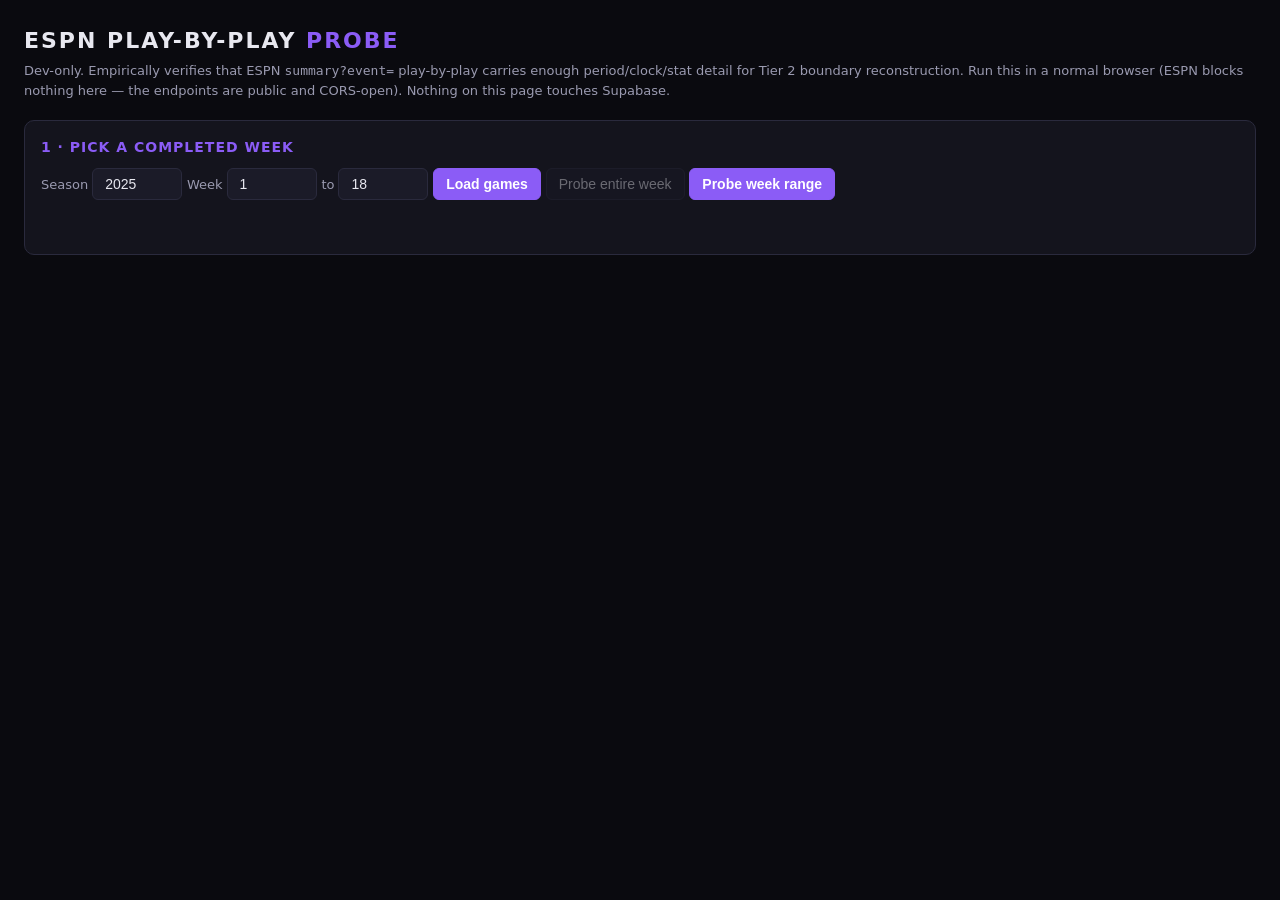
==== commit 406edef2: "Return-TD XP attribution, self-checking settlement, week-range probe - pbp.js: extra-point kicker ma" ====
--- a/probe.html
+++ b/probe.html
@@ -56,8 +56,10 @@
   <h2>1 · Pick a completed week</h2>
   <label>Season</label><input id="year" type="number" value="2025">
   <label>Week</label><input id="week" type="number" value="1" min="1" max="18">
+  <label>to</label><input id="week-to" type="number" value="18" min="1" max="18">
   <button class="primary" onclick="loadWeek()">Load games</button>
   <button id="btn-week" onclick="probeWeek()" disabled>Probe entire week</button>
+  <button id="btn-range" class="primary" onclick="probeRange()">Probe week range</button>
   <div id="status"></div>
   <div class="games" id="games" style="margin-top:12px"></div>
 </div>
@@ -258,9 +260,18 @@
           ? Object.keys(t.credits).map((x) => (byId[x] || {}).name || x).join(', ') : null,
         text: String(t.play.text || '').slice(0, 260),
       }));
+    // a fumble the box charges but no play text attributes: show every
+    // fumble-ish play in the game so the divergent text form is visible
+    const fumbleContext = issues.some((i) => i.startsWith('fumLost'))
+      ? traces.filter((t) => /fumbles|muffs|aborted/i.test(String(t.play.text || '')))
+          .slice(0, 8).map((t) => ({
+            clock: `Q${t.play.period?.number} ${t.play.clock?.displayValue}`,
+            branch: t.branch, text: String(t.play.text || '').slice(0, 260),
+          }))
+      : null;
     outliers.push({
       id, name: (box[id] || byId[id] || { name: id }).name, team: (box[id] || {}).team || '?',
-      boxPts: fantasyPts(b), reconPts: fantasyPts(r), drift, cats, plays, issues,
+      boxPts: fantasyPts(b), reconPts: fantasyPts(r), drift, cats, plays, issues, fumbleContext,
       boxOnly: !box[id] ? 'NOT IN BOX SCORE (misattributed credit?)' : null,
     });
   }
@@ -285,6 +296,8 @@
       `[${p.clock}|${p.branch}${p.creditedTo ? '|→' + p.creditedTo : ''}] ${p.text}`),
     creditedPlays: cred.slice(0, over ? 12 : 4).map((p) =>
       `[${p.clock}|${p.branch}|${JSON.stringify(p.credited)}] ${p.text}`),
+    ...(o.fumbleContext ? { allFumblePlaysInGame: o.fumbleContext.map((f) => `[${f.clock}|${f.branch}] ${f.text}`) } : {}),
+    ...(o.game ? { game: o.game } : {}),
   };
 }
 function gameDiagJson(a) {
@@ -443,6 +456,87 @@
   </div>`;
 }
 
+// ---- probe a RANGE of weeks in one run: the whole-season validation ----
+async function probeRange() {
+  const y = $('year').value;
+  const w1 = Number($('week').value) || 1;
+  const w2 = Math.max(w1, Number($('week-to').value) || w1);
+  $('btn-range').disabled = true;
+  $('report').innerHTML = '';
+  const weeksOut = [];
+  const failedOutliers = [];
+  let totalLines = 0, totalStrict = 0, totalGames = 0, totalPassed = 0;
+  for (let w = w1; w <= w2; w++) {
+    let sb2;
+    $('status').textContent = `Week ${w}: loading scoreboard…`;
+    try { sb2 = await fetchJson(`${API}/scoreboard?dates=${y}&seasontype=2&week=${w}`); }
+    catch (err) { weeksOut.push({ week: w, error: err.message }); continue; }
+    const finals = (sb2.events || []).map((ev) => {
+      const comp = ev.competitions?.[0] || {};
+      const home = comp.competitors?.find((c) => c.homeAway === 'home');
+      const away = comp.competitors?.find((c) => c.homeAway === 'away');
+      return { id: ev.id, name: `${away?.team?.abbreviation} @ ${home?.team?.abbreviation}`,
+        final: ev.status?.type?.state === 'post' };
+    }).filter((e) => e.final);
+    const rows = [];
+    for (let i = 0; i < finals.length; i++) {
+      $('status').textContent = `Week ${w}: ${finals[i].name} (${i + 1}/${finals.length})…`;
+      try {
+        const summary = await fetchJson(`${API}/summary?event=${finals[i].id}`);
+        rows.push(analyzeGame(summary, finals[i]));
+      } catch (err) { rows.push({ error: err.message, evMeta: finals[i] }); }
+      await new Promise((r) => setTimeout(r, 300));
+    }
+    const good = rows.filter((r) => !r.error);
+    totalGames += rows.length;
+    totalPassed += good.filter((r) => r.pass).length;
+    totalLines += good.reduce((n, r) => n + r.players.length, 0);
+    const wkStrict = good.reduce((n, r) => n + r.deep.strictFails, 0);
+    totalStrict += wkStrict;
+    for (const r of good) {
+      for (const o of r.deep.outliers) {
+        if (o.issues.length) failedOutliers.push({ ...o, game: `wk${w} ${r.evMeta.name}` });
+      }
+    }
+    weeksOut.push({
+      week: w, games: rows.length,
+      passed: good.filter((r) => r.pass).length,
+      strictFails: wkStrict,
+      maxDrift: Math.round(Math.max(0, ...good.map((r) => r.max)) * 10) / 10,
+      failing: rows.filter((r) => r.error || !r.pass)
+        .map((r) => r.evMeta.name + (r.error ? ` (fetch: ${r.error})` : '')),
+    });
+  }
+  $('btn-range').disabled = false;
+  $('status').textContent = '';
+  failedOutliers.sort((a, b) => b.drift - a.drift);
+  const overall = totalStrict === 0 && totalPassed === totalGames && totalGames > 0;
+  const json = JSON.stringify({
+    season: y, weeks: weeksOut,
+    totals: { games: totalGames, passed: totalPassed, playerLines: totalLines, strictPlayerFailures: totalStrict },
+    strictFailures: failedOutliers.slice(0, 30).map(compactOutlier),
+  }, null, 1);
+  const wkRows = weeksOut.map((wk) => wk.error
+    ? `<tr><td class="num">${wk.week}</td><td colspan="4" class="bad">${esc(wk.error)}</td></tr>`
+    : `<tr><td class="num">${wk.week}</td><td class="num">${wk.passed}/${wk.games}</td>
+       <td class="num ${wk.strictFails ? 'bad' : 'ok'}">${wk.strictFails}</td>
+       <td class="num">${wk.maxDrift.toFixed(1)}</td>
+       <td style="white-space:normal;font-size:12px" class="${wk.failing.length ? 'bad' : 'ok'}">${wk.failing.length ? esc(wk.failing.join(', ')) : '—'}</td></tr>`).join('');
+  $('report').innerHTML = `
+    <div class="verdict ${overall ? 'pass' : 'fail'}">${overall ? 'RANGE PASS' : 'RANGE FAIL'} — weeks ${w1}–${w2}: ${totalPassed}/${totalGames} games pass
+      <small><b>strict player-level failures: ${totalStrict} (need 0)</b> · ${totalLines} scored player-lines</small>
+    </div>
+    <div class="card"><h2>Combined diagnostic report (copy &amp; paste back to Claude)</h2>
+      <button onclick="navigator.clipboard.writeText(document.getElementById('diag-json').value).then(()=>this.textContent='Copied ✓')">Copy to clipboard</button>
+      <textarea id="diag-json" readonly style="width:100%;height:180px;margin-top:8px;background:var(--panel2);color:var(--dim);border:1px solid var(--line);border-radius:6px;font-family:var(--mono);font-size:11px">${esc(json)}</textarea>
+    </div>
+    <div class="card"><h2>Per-week results (load a single week above for full per-game forensics)</h2>
+      <div class="scroll"><table>
+        <tr><th class="num">Week</th><th class="num">Games pass</th><th class="num">Strict fails</th><th class="num">Max drift</th><th>Failing games</th></tr>
+        ${wkRows}</table></div>
+    </div>`;
+}
+
 // ---- probe every final game in the loaded week ----
 async function probeWeek() {
   const finals = weekEvents.filter((e) => e.final);
